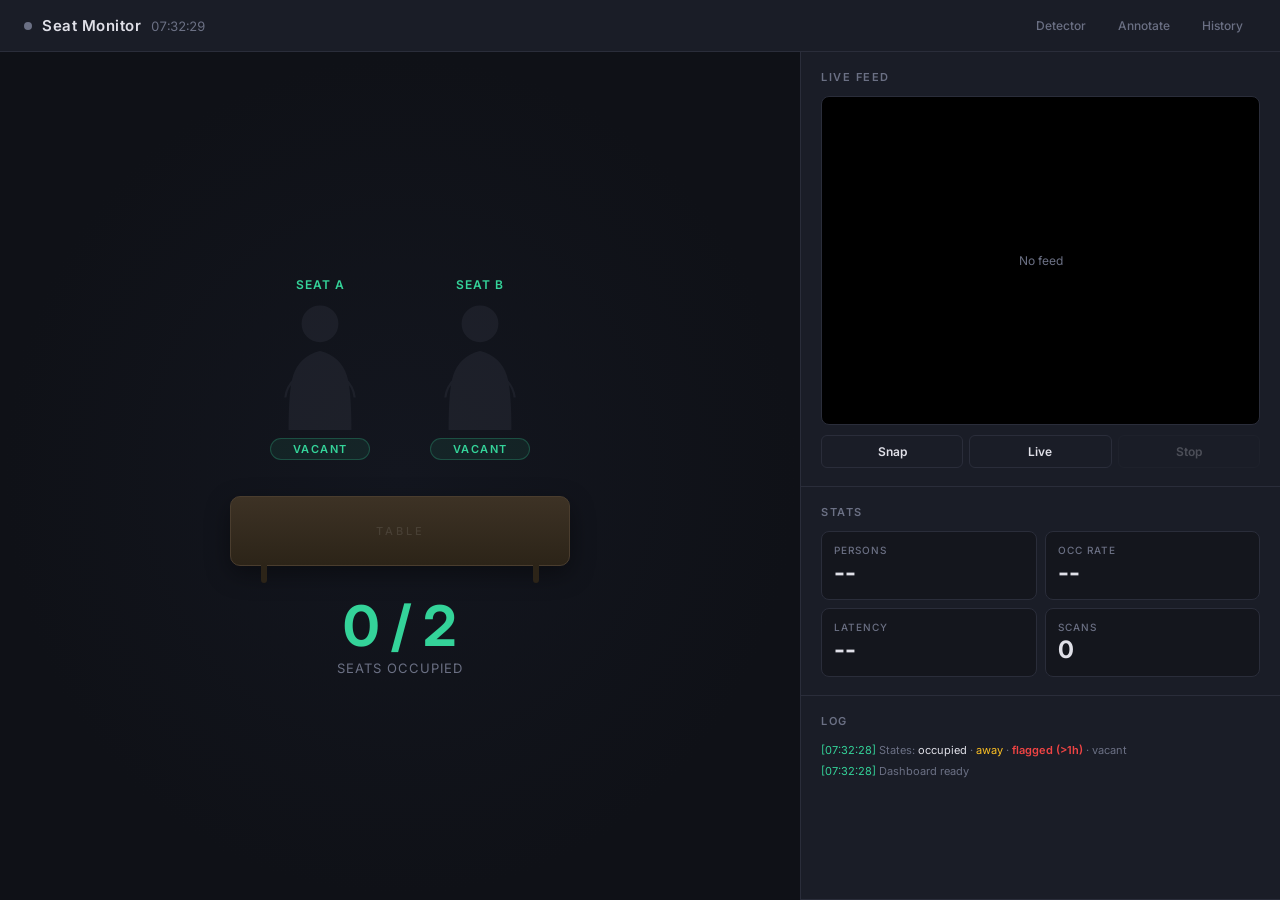
==== templates/dashboard.html @ 8cff269e "Add seat state tracking and illegal occupation detection - Add SeatTracker class with 4 states: vaca" ====
<!DOCTYPE html>
<html lang="zh-Hant">
<head>
<meta charset="UTF-8">
<meta name="viewport" content="width=device-width, initial-scale=1.0">
<title>SEAT MONITOR — Dashboard</title>
<link rel="preconnect" href="https://fonts.googleapis.com">
<link rel="preconnect" href="https://fonts.gstatic.com" crossorigin>
<link href="https://fonts.googleapis.com/css2?family=Inter:wght@300;400;500;600;700&display=swap" rel="stylesheet">
<style>
*, *::before, *::after { box-sizing: border-box; margin: 0; padding: 0; }

:root {
  --bg: #0f1117;
  --card: #1a1d27;
  --border: #2a2d3a;
  --text: #e0e0e8;
  --dim: #6b7084;
  --green: #34d399;
  --green-bg: rgba(52,211,153,0.08);
  --green-border: rgba(52,211,153,0.25);
  --red: #f87171;
  --red-bg: rgba(248,113,113,0.08);
  --red-border: rgba(248,113,113,0.25);
  --amber: #fbbf24;
  --amber-bg: rgba(251,191,36,0.08);
  --amber-border: rgba(251,191,36,0.25);
  --flag-red: #ef4444;
  --flag-bg: rgba(239,68,68,0.12);
  --flag-border: rgba(239,68,68,0.4);
  --font: 'Inter', -apple-system, sans-serif;
}

body {
  background: var(--bg);
  color: var(--text);
  font-family: var(--font);
  height: 100vh;
  overflow: hidden;
  display: flex;
  flex-direction: column;
}

/* ── header ── */
.header {
  display: flex; align-items: center; justify-content: space-between;
  padding: 12px 24px;
  border-bottom: 1px solid var(--border);
  background: var(--card);
  flex-shrink: 0;
}
.logo { display: flex; align-items: center; gap: 10px; }
.logo h1 { font-size: 15px; font-weight: 600; letter-spacing: 0.5px; }
.logo .dot {
  width: 8px; height: 8px; border-radius: 50%;
  background: var(--dim); transition: background 0.4s;
}
.logo .dot.live { background: var(--green); box-shadow: 0 0 8px var(--green); }
.logo .dot.err { background: var(--red); }
.nav { display: flex; gap: 6px; }
.nav a {
  font-size: 12px; font-weight: 500; color: var(--dim); text-decoration: none;
  padding: 5px 12px; border-radius: 6px; border: 1px solid transparent; transition: all 0.2s;
}
.nav a:hover { color: var(--text); border-color: var(--border); }
.clock { font-size: 13px; color: var(--dim); font-variant-numeric: tabular-nums; }

/* ── main grid ── */
.main {
  flex: 1; display: grid;
  grid-template-columns: 1fr 480px;
  min-height: 0;
}

/* ── left: visualization ── */
.viz {
  display: flex; flex-direction: column; align-items: center; justify-content: center;
  gap: 32px; padding: 40px; position: relative;
  background: radial-gradient(ellipse at center, #13161f 0%, var(--bg) 70%);
}

.scene { display: flex; flex-direction: column; align-items: center; gap: 0; }
.persons { display: flex; gap: 60px; margin-bottom: -10px; z-index: 2; }

.person-slot {
  display: flex; flex-direction: column; align-items: center; gap: 8px;
  transition: all 0.5s;
}

.person-label {
  font-size: 12px; font-weight: 600; letter-spacing: 1px; transition: color 0.5s;
}

/* person SVG */
.person-figure {
  width: 90px; height: 130px; position: relative; transition: all 0.5s ease;
}
.person-figure svg { width: 100%; height: 100%; transition: all 0.5s ease; }

/* state colors for person */
.person-slot[data-state="vacant"] .person-label { color: var(--green); }
.person-slot[data-state="vacant"] .person-figure svg { opacity: 0.12; }
.person-slot[data-state="vacant"] .body-fill { fill: var(--dim); }
.person-slot[data-state="vacant"] .body-stroke { stroke: var(--dim); }

.person-slot[data-state="occupied"] .person-label { color: var(--red); }
.person-slot[data-state="occupied"] .person-figure svg { opacity: 1; }
.person-slot[data-state="occupied"] .body-fill { fill: var(--red); }
.person-slot[data-state="occupied"] .body-stroke { stroke: var(--red); }
.person-slot[data-state="occupied"] .person-figure {
  filter: drop-shadow(0 0 12px rgba(248,113,113,0.3));
}

.person-slot[data-state="away"] .person-label { color: var(--amber); }
.person-slot[data-state="away"] .person-figure svg { opacity: 0.25; }
.person-slot[data-state="away"] .body-fill { fill: var(--amber); }
.person-slot[data-state="away"] .body-stroke { stroke: var(--amber); }

.person-slot[data-state="flagged"] .person-label { color: var(--flag-red); }
.person-slot[data-state="flagged"] .person-figure svg { opacity: 0.35; }
.person-slot[data-state="flagged"] .body-fill { fill: var(--flag-red); }
.person-slot[data-state="flagged"] .body-stroke { stroke: var(--flag-red); }
.person-slot[data-state="flagged"] .person-figure {
  animation: flash 1s ease-in-out infinite;
}
@keyframes flash {
  0%, 100% { opacity: 1; }
  50% { opacity: 0.3; }
}

/* badge */
.person-badge {
  font-size: 11px; font-weight: 600; letter-spacing: 1.5px;
  padding: 3px 14px; border-radius: 20px; transition: all 0.5s;
  text-align: center; min-width: 100px;
}
.person-slot[data-state="vacant"] .person-badge {
  color: var(--green); background: var(--green-bg); border: 1px solid var(--green-border);
}
.person-slot[data-state="occupied"] .person-badge {
  color: var(--red); background: var(--red-bg); border: 1px solid var(--red-border);
}
.person-slot[data-state="away"] .person-badge {
  color: var(--amber); background: var(--amber-bg); border: 1px solid var(--amber-border);
}
.person-slot[data-state="flagged"] .person-badge {
  color: #fff; background: var(--flag-bg); border: 1px solid var(--flag-border);
  animation: flash 1s ease-in-out infinite;
}

/* away timer & belongings under badge */
.person-info {
  display: flex; flex-direction: column; align-items: center; gap: 3px;
  min-height: 36px; margin-top: 2px;
}
.away-timer {
  font-size: 18px; font-weight: 700; font-variant-numeric: tabular-nums;
  transition: color 0.5s;
}
.person-slot[data-state="away"] .away-timer { color: var(--amber); }
.person-slot[data-state="flagged"] .away-timer { color: var(--flag-red); }
.belonging-tags {
  display: flex; gap: 4px; flex-wrap: wrap; justify-content: center;
}
.belonging-tag {
  font-size: 9px; padding: 1px 6px; border-radius: 3px;
  background: rgba(255,255,255,0.06); color: var(--dim);
  border: 1px solid var(--border);
}

/* table */
.table-block {
  width: 340px; height: 70px;
  background: linear-gradient(180deg, #3d3225 0%, #2c2418 100%);
  border-radius: 10px; border: 1px solid #4a3d2e;
  z-index: 1; box-shadow: 0 8px 24px rgba(0,0,0,0.4);
  display: flex; align-items: center; justify-content: center;
}
.table-block span { font-size: 11px; letter-spacing: 3px; color: rgba(255,255,255,0.1); font-weight: 500; }
.table-block::before, .table-block::after {
  content: ''; position: absolute; bottom: -18px;
  width: 6px; height: 18px; background: #2c2418; border-radius: 0 0 3px 3px;
}
.table-block { position: relative; }
.table-block::before { left: 30px; }
.table-block::after { right: 30px; }

/* banner */
.banner { text-align: center; }
.banner-count {
  font-size: 56px; font-weight: 700; line-height: 1; transition: color 0.5s;
}
.banner-count.none { color: var(--green); }
.banner-count.some { color: var(--amber); }
.banner-count.full { color: var(--red); }
.banner-sub { font-size: 13px; color: var(--dim); margin-top: 6px; letter-spacing: 1px; }

/* flag alert */
.flag-alert {
  display: none; padding: 10px 20px; border-radius: 8px;
  background: var(--flag-bg); border: 1px solid var(--flag-border);
  color: var(--flag-red); font-size: 13px; font-weight: 600;
  text-align: center; letter-spacing: 0.5px;
  animation: flash 1.5s ease-in-out infinite;
}
.flag-alert.show { display: block; }

/* ── right sidebar ── */
.sidebar {
  border-left: 1px solid var(--border); background: var(--card);
  display: flex; flex-direction: column; overflow-y: auto;
}
.section { padding: 18px 20px; border-bottom: 1px solid var(--border); }
.section-title {
  font-size: 11px; font-weight: 600; color: var(--dim);
  letter-spacing: 1.5px; margin-bottom: 12px;
}

.cam-box {
  width: 100%; aspect-ratio: 4/3; border-radius: 8px; overflow: hidden;
  background: #000; border: 1px solid var(--border); position: relative; min-height: 300px;
}
.cam-box img { width: 100%; height: 100%; object-fit: contain; display: none; }
.cam-box .placeholder {
  position: absolute; inset: 0; display: flex; align-items: center; justify-content: center;
  font-size: 12px; color: var(--dim);
}

.controls { display: flex; gap: 6px; margin-top: 10px; }
.btn {
  flex: 1; padding: 8px 0; font-family: var(--font); font-size: 12px; font-weight: 600;
  border: 1px solid var(--border); border-radius: 6px; background: transparent;
  color: var(--text); cursor: pointer; transition: all 0.15s;
}
.btn:hover { background: rgba(255,255,255,0.04); }
.btn:disabled { opacity: 0.25; cursor: default; }
.btn:disabled:hover { background: transparent; }
.btn.active { border-color: var(--green); color: var(--green); background: var(--green-bg); }

.stats { display: grid; grid-template-columns: 1fr 1fr; gap: 8px; }
.stat {
  background: rgba(0,0,0,0.25); border-radius: 8px; padding: 12px;
  border: 1px solid var(--border);
}
.stat-label { font-size: 10px; color: var(--dim); letter-spacing: 1px; font-weight: 500; }
.stat-val { font-size: 24px; font-weight: 700; margin-top: 2px; }

.log {
  flex: 1; font-size: 11px; line-height: 1.9; color: var(--dim);
  overflow-y: auto; max-height: 180px;
}
.log .ts { color: var(--green); }
.log .hi { color: var(--text); }
.log .warn { color: var(--amber); }
.log .danger { color: var(--flag-red); font-weight: 600; }
</style>
</head>
<body>

<header class="header">
  <div class="logo">
    <div class="dot" id="status-dot"></div>
    <h1>Seat Monitor</h1>
    <span class="clock" id="clock">--:--:--</span>
  </div>
  <nav class="nav">
    <a href="/">Detector</a>
    <a href="/annotator">Annotate</a>
    <a href="/history">History</a>
  </nav>
</header>

<main class="main">

  <div class="viz">
    <div class="scene">
      <div class="persons">

        <div class="person-slot" data-state="vacant" id="slot-a">
          <span class="person-label">SEAT A</span>
          <div class="person-figure">
            <svg viewBox="0 0 80 120" fill="none">
              <circle cx="40" cy="22" r="16" class="body-fill body-stroke" stroke-width="2"/>
              <path d="M12 120 C12 75, 14 55, 40 48 C66 55, 68 75, 68 120" class="body-fill body-stroke" stroke-width="2"/>
              <path d="M8 90 Q10 70, 40 60 Q70 70, 72 90" class="body-stroke" stroke-width="2" fill="none"/>
            </svg>
          </div>
          <span class="person-badge" id="badge-a">VACANT</span>
          <div class="person-info">
            <span class="away-timer" id="timer-a"></span>
            <div class="belonging-tags" id="belong-a"></div>
          </div>
        </div>

        <div class="person-slot" data-state="vacant" id="slot-b">
          <span class="person-label">SEAT B</span>
          <div class="person-figure">
            <svg viewBox="0 0 80 120" fill="none">
              <circle cx="40" cy="22" r="16" class="body-fill body-stroke" stroke-width="2"/>
              <path d="M12 120 C12 75, 14 55, 40 48 C66 55, 68 75, 68 120" class="body-fill body-stroke" stroke-width="2"/>
              <path d="M8 90 Q10 70, 40 60 Q70 70, 72 90" class="body-stroke" stroke-width="2" fill="none"/>
            </svg>
          </div>
          <span class="person-badge" id="badge-b">VACANT</span>
          <div class="person-info">
            <span class="away-timer" id="timer-b"></span>
            <div class="belonging-tags" id="belong-b"></div>
          </div>
        </div>

      </div>
      <div class="table-block"><span>TABLE</span></div>
    </div>

    <div class="banner">
      <div class="banner-count none" id="banner-count">0 / 2</div>
      <div class="banner-sub">SEATS OCCUPIED</div>
    </div>

    <div class="flag-alert" id="flag-alert">
      &#x26A0; ILLEGAL OCCUPATION DETECTED — belongings left unattended
    </div>
  </div>

  <div class="sidebar">
    <div class="section">
      <div class="section-title">LIVE FEED</div>
      <div class="cam-box">
        <div class="placeholder" id="cam-ph">No feed</div>
        <img id="cam-img" alt="">
      </div>
      <div class="controls">
        <button class="btn" id="btn-snap">Snap</button>
        <button class="btn" id="btn-live">Live</button>
        <button class="btn" id="btn-stop" disabled>Stop</button>
      </div>
    </div>

    <div class="section">
      <div class="section-title">STATS</div>
      <div class="stats">
        <div class="stat">
          <div class="stat-label">PERSONS</div>
          <div class="stat-val" id="s-persons">--</div>
        </div>
        <div class="stat">
          <div class="stat-label">OCC RATE</div>
          <div class="stat-val" id="s-rate">--</div>
        </div>
        <div class="stat">
          <div class="stat-label">LATENCY</div>
          <div class="stat-val" id="s-latency">--</div>
        </div>
        <div class="stat">
          <div class="stat-label">SCANS</div>
          <div class="stat-val" id="s-scans">0</div>
        </div>
      </div>
    </div>

    <div class="section" style="flex:1;">
      <div class="section-title">LOG</div>
      <div class="log" id="log"></div>
    </div>
  </div>
</main>

<script>
const $ = id => document.getElementById(id);
const CAM_URL = "http://172.20.10.2/capture";
let liveTimer = null, busy = false, scans = 0;
let prevStates = { a: null, b: null };

setInterval(() => {
  const d = new Date(), p = n => String(n).padStart(2,'0');
  $('clock').textContent = `${p(d.getHours())}:${p(d.getMinutes())}:${p(d.getSeconds())}`;
}, 1000);

function log(msg) {
  const el = document.createElement('div');
  const d = new Date(), p = n => String(n).padStart(2,'0');
  el.innerHTML = `<span class="ts">[${p(d.getHours())}:${p(d.getMinutes())}:${p(d.getSeconds())}]</span> ${msg}`;
  $('log').insertBefore(el, $('log').firstChild);
  while ($('log').children.length > 50) $('log').removeChild($('log').lastChild);
}

function fmtTime(sec) {
  if (sec == null) return '';
  const h = Math.floor(sec / 3600);
  const m = Math.floor((sec % 3600) / 60);
  const s = sec % 60;
  if (h > 0) return `${h}h ${String(m).padStart(2,'0')}m`;
  if (m > 0) return `${m}m ${String(s).padStart(2,'0')}s`;
  return `${s}s`;
}

const BADGE_TEXT = {
  vacant: 'VACANT',
  occupied: 'OCCUPIED',
  away: 'AWAY',
  flagged: '⚠ FLAGGED',
};

function setSeat(id, seatData) {
  const state = seatData.state || 'vacant';
  const slot = $('slot-' + id);
  const badge = $('badge-' + id);
  const timer = $('timer-' + id);
  const belong = $('belong-' + id);

  slot.setAttribute('data-state', state);
  badge.textContent = BADGE_TEXT[state] || state.toUpperCase();

  // timer
  if ((state === 'away' || state === 'flagged') && seatData.away_seconds != null) {
    timer.textContent = fmtTime(seatData.away_seconds);
  } else {
    timer.textContent = '';
  }

  // belongings
  const items = seatData.belongings || [];
  belong.innerHTML = items.map(b => `<span class="belonging-tag">${b}</span>`).join('');

  // log state changes
  if (prevStates[id] !== state) {
    if (state === 'away') {
      const itemStr = items.length ? ` (${items.join(', ')})` : '';
      log(`<span class="warn">Seat ${id.toUpperCase()}: person left, belongings remain${itemStr}</span>`);
    } else if (state === 'flagged') {
      log(`<span class="danger">⚠ Seat ${id.toUpperCase()}: FLAGGED — unattended belongings > 1h</span>`);
    } else if (state === 'occupied' && prevStates[id] === 'away') {
      log(`<span class="hi">Seat ${id.toUpperCase()}: person returned</span>`);
    } else if (state === 'occupied' && prevStates[id] === 'flagged') {
      log(`<span class="hi">Seat ${id.toUpperCase()}: person returned, flag cleared</span>`);
    } else if (state === 'vacant' && (prevStates[id] === 'away' || prevStates[id] === 'flagged')) {
      log(`<span class="hi">Seat ${id.toUpperCase()}: belongings removed, now vacant</span>`);
    }
    prevStates[id] = state;
  }
}

function updateBanner(seatStatuses) {
  const occ = seatStatuses.filter(s => s.state !== 'vacant').length;
  const el = $('banner-count');
  el.textContent = `${occ} / 2`;
  el.classList.remove('none','some','full');
  el.classList.add(occ === 0 ? 'none' : occ >= 2 ? 'full' : 'some');

  const hasFlag = seatStatuses.some(s => s.state === 'flagged');
  $('flag-alert').classList.toggle('show', hasFlag);
}

async function capture(silent) {
  if (busy) return;
  busy = true;
  $('status-dot').className = 'dot';

  try {
    const res = await fetch('/api/capture-detect', {
      method: 'POST',
      headers: {'Content-Type':'application/json'},
      body: JSON.stringify({url: CAM_URL, model:'nano', conf:0.25, iou:0.45}),
    });
    const d = await res.json();
    if (!res.ok) throw new Error(d.error);

    $('cam-img').src = d.annotated_image;
    $('cam-img').style.display = 'block';
    $('cam-ph').style.display = 'none';

    const seats = d.seats;
    const persons = d.library.persons;

    if (seats.defined && seats.status.length >= 2) {
      setSeat('a', seats.status[0]);
      setSeat('b', seats.status[1]);
      updateBanner(seats.status);
    } else if (seats.defined && seats.status.length === 1) {
      setSeat('a', seats.status[0]);
      setSeat('b', { state: 'vacant', belongings: [] });
      updateBanner(seats.status);
    } else {
      const occ = Math.min(persons, 2);
      setSeat('a', { state: occ >= 1 ? 'occupied' : 'vacant', belongings: [] });
      setSeat('b', { state: occ >= 2 ? 'occupied' : 'vacant', belongings: [] });
      updateBanner([{ state: occ >= 1 ? 'occupied' : 'vacant' }, { state: occ >= 2 ? 'occupied' : 'vacant' }]);
    }

    scans++;
    $('s-persons').textContent = persons;
    const rate = seats.defined && seats.occupancy_rate !== null
      ? (seats.occupancy_rate * 100).toFixed(0) + '%'
      : (Math.min(persons,2) * 50) + '%';
    $('s-rate').textContent = rate;
    $('s-latency').textContent = d.elapsed_ms.toFixed(0) + 'ms';
    $('s-scans').textContent = scans;
    $('status-dot').className = 'dot live';

    if (!silent) log(`<span class="hi">${persons} person(s)</span> · ${d.elapsed_ms.toFixed(0)}ms`);

  } catch (e) {
    $('status-dot').className = 'dot err';
    log(`<span class="danger">Error:</span> ${e.message}`);
  } finally {
    busy = false;
  }
}

$('btn-snap').onclick = () => capture(false);
$('btn-live').onclick = () => {
  if (liveTimer) return;
  log('Live started');
  const tick = () => { if (!busy) capture(true); };
  tick();
  liveTimer = setInterval(tick, 2000);
  $('btn-live').disabled = true;
  $('btn-live').classList.add('active');
  $('btn-stop').disabled = false;
};
$('btn-stop').onclick = () => {
  if (liveTimer) { clearInterval(liveTimer); liveTimer = null; }
  log('Live stopped');
  $('btn-live').disabled = false;
  $('btn-live').classList.remove('active');
  $('btn-stop').disabled = true;
  $('status-dot').className = 'dot';
};

log('Dashboard ready');
log('States: <span class="hi">occupied</span> · <span class="warn">away</span> · <span class="danger">flagged (>1h)</span> · vacant');
</script>
</body>
</html>
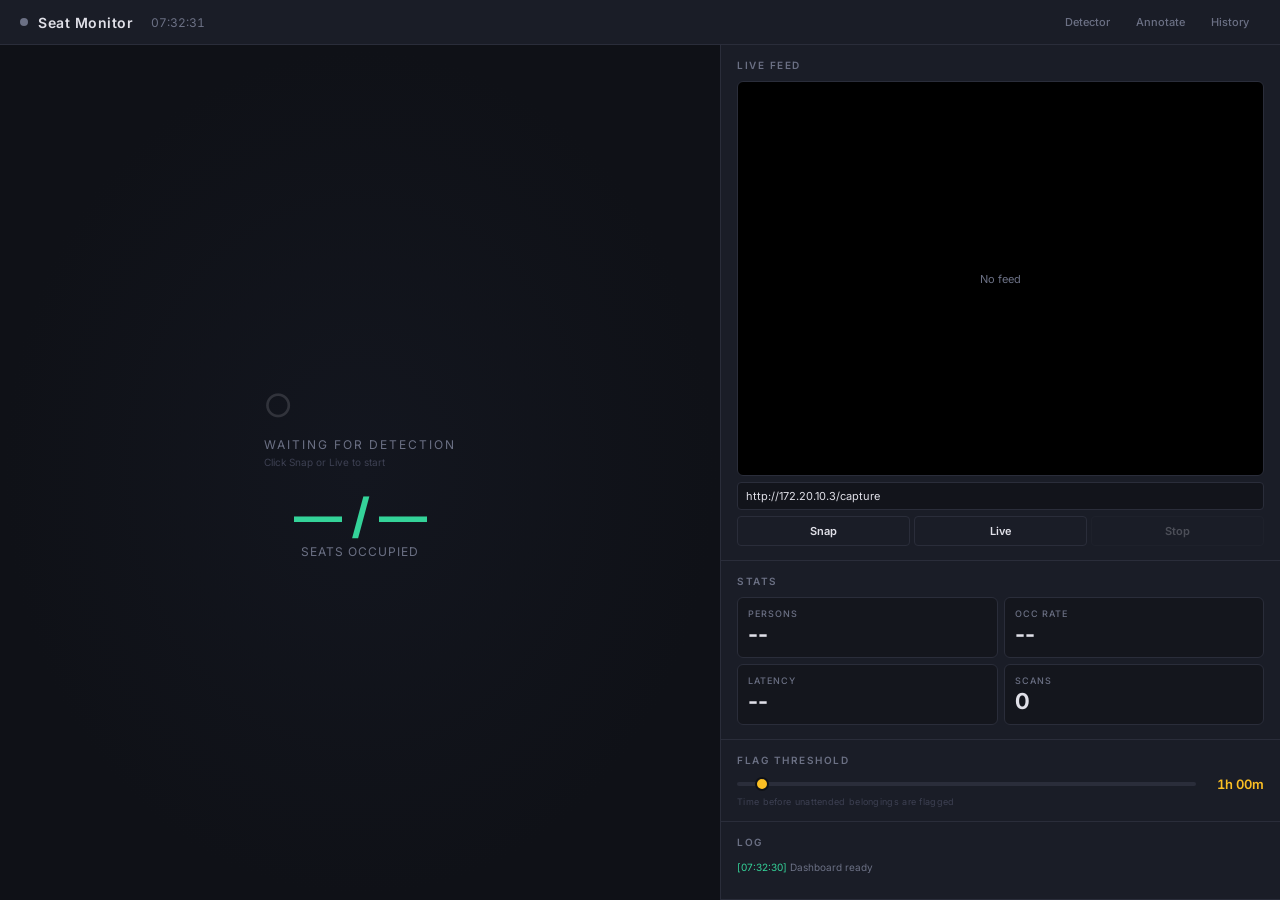
==== commit 30583f64: "Increase live polling to 20fps target (50ms interval) Co-Authored-By: Claude Opus 4.6 <noreply@anthr" ====
--- a/templates/dashboard.html
+++ b/templates/dashboard.html
@@ -3,7 +3,7 @@
 <head>
 <meta charset="UTF-8">
 <meta name="viewport" content="width=device-width, initial-scale=1.0">
-<title>SEAT MONITOR — Dashboard</title>
+<title>Seat Monitor</title>
 <link rel="preconnect" href="https://fonts.googleapis.com">
 <link rel="preconnect" href="https://fonts.gstatic.com" crossorigin>
 <link href="https://fonts.googleapis.com/css2?family=Inter:wght@300;400;500;600;700&display=swap" rel="stylesheet">
@@ -13,9 +13,11 @@
 :root {
   --bg: #0f1117;
   --card: #1a1d27;
+  --card-2: #21242f;
   --border: #2a2d3a;
   --text: #e0e0e8;
   --dim: #6b7084;
+  --mute: #3d4052;
   --green: #34d399;
   --green-bg: rgba(52,211,153,0.08);
   --green-border: rgba(52,211,153,0.25);
@@ -44,64 +46,62 @@
 /* ── header ── */
 .header {
   display: flex; align-items: center; justify-content: space-between;
-  padding: 12px 24px;
+  padding: 10px 20px;
   border-bottom: 1px solid var(--border);
   background: var(--card);
   flex-shrink: 0;
 }
 .logo { display: flex; align-items: center; gap: 10px; }
-.logo h1 { font-size: 15px; font-weight: 600; letter-spacing: 0.5px; }
-.logo .dot {
+.logo h1 { font-size: 14px; font-weight: 600; letter-spacing: 0.5px; }
+.dot {
   width: 8px; height: 8px; border-radius: 50%;
   background: var(--dim); transition: background 0.4s;
 }
-.logo .dot.live { background: var(--green); box-shadow: 0 0 8px var(--green); }
-.logo .dot.err { background: var(--red); }
-.nav { display: flex; gap: 6px; }
+.dot.live { background: var(--green); box-shadow: 0 0 8px var(--green); }
+.dot.err { background: var(--red); }
+.nav { display: flex; gap: 4px; }
 .nav a {
-  font-size: 12px; font-weight: 500; color: var(--dim); text-decoration: none;
-  padding: 5px 12px; border-radius: 6px; border: 1px solid transparent; transition: all 0.2s;
+  font-size: 11px; font-weight: 500; color: var(--dim); text-decoration: none;
+  padding: 4px 10px; border-radius: 6px; border: 1px solid transparent; transition: all 0.2s;
 }
 .nav a:hover { color: var(--text); border-color: var(--border); }
-.clock { font-size: 13px; color: var(--dim); font-variant-numeric: tabular-nums; }
+.clock { font-size: 12px; color: var(--dim); font-variant-numeric: tabular-nums; margin-left: 8px; }
 
 /* ── main grid ── */
 .main {
   flex: 1; display: grid;
-  grid-template-columns: 1fr 480px;
+  grid-template-columns: 1fr 560px;
   min-height: 0;
 }
 
-/* ── left: visualization ── */
+/* ── left: seat visualization ── */
 .viz {
   display: flex; flex-direction: column; align-items: center; justify-content: center;
-  gap: 32px; padding: 40px; position: relative;
+  gap: 24px; padding: 32px;
   background: radial-gradient(ellipse at center, #13161f 0%, var(--bg) 70%);
 }
 
 .scene { display: flex; flex-direction: column; align-items: center; gap: 0; }
-.persons { display: flex; gap: 60px; margin-bottom: -10px; z-index: 2; }
+.persons { display: flex; gap: 48px; margin-bottom: -8px; z-index: 2; }
 
 .person-slot {
-  display: flex; flex-direction: column; align-items: center; gap: 8px;
+  display: flex; flex-direction: column; align-items: center; gap: 6px;
   transition: all 0.5s;
 }
-
 .person-label {
-  font-size: 12px; font-weight: 600; letter-spacing: 1px; transition: color 0.5s;
-}
-
-/* person SVG */
+  font-size: 11px; font-weight: 600; letter-spacing: 1.5px; transition: color 0.5s;
+}
+
 .person-figure {
-  width: 90px; height: 130px; position: relative; transition: all 0.5s ease;
+  width: 80px; height: 116px; position: relative; transition: all 0.5s ease;
 }
 .person-figure svg { width: 100%; height: 100%; transition: all 0.5s ease; }
 
-/* state colors for person */
-.person-slot[data-state="vacant"] .person-label { color: var(--green); }
-.person-slot[data-state="vacant"] .person-figure svg { opacity: 0.12; }
-.person-slot[data-state="vacant"] .body-fill { fill: var(--dim); }
-.person-slot[data-state="vacant"] .body-stroke { stroke: var(--dim); }
+/* state colors */
+.person-slot[data-state="empty"] .person-label { color: var(--green); }
+.person-slot[data-state="empty"] .person-figure svg { opacity: 0.12; }
+.person-slot[data-state="empty"] .body-fill { fill: var(--dim); }
+.person-slot[data-state="empty"] .body-stroke { stroke: var(--dim); }
 
 .person-slot[data-state="occupied"] .person-label { color: var(--red); }
 .person-slot[data-state="occupied"] .person-figure svg { opacity: 1; }
@@ -120,21 +120,22 @@
 .person-slot[data-state="flagged"] .person-figure svg { opacity: 0.35; }
 .person-slot[data-state="flagged"] .body-fill { fill: var(--flag-red); }
 .person-slot[data-state="flagged"] .body-stroke { stroke: var(--flag-red); }
-.person-slot[data-state="flagged"] .person-figure {
-  animation: flash 1s ease-in-out infinite;
-}
-@keyframes flash {
-  0%, 100% { opacity: 1; }
-  50% { opacity: 0.3; }
-}
+.person-slot[data-state="flagged"] .person-figure { animation: flash 1s ease-in-out infinite; }
+
+.person-slot[data-state="unknown"] .person-label { color: var(--mute); }
+.person-slot[data-state="unknown"] .person-figure svg { opacity: 0.08; }
+.person-slot[data-state="unknown"] .body-fill { fill: var(--mute); }
+.person-slot[data-state="unknown"] .body-stroke { stroke: var(--mute); }
+
+@keyframes flash { 0%, 100% { opacity: 1; } 50% { opacity: 0.3; } }
 
 /* badge */
 .person-badge {
-  font-size: 11px; font-weight: 600; letter-spacing: 1.5px;
+  font-size: 10px; font-weight: 600; letter-spacing: 1.5px;
   padding: 3px 14px; border-radius: 20px; transition: all 0.5s;
-  text-align: center; min-width: 100px;
-}
-.person-slot[data-state="vacant"] .person-badge {
+  text-align: center; min-width: 90px;
+}
+.person-slot[data-state="empty"] .person-badge {
   color: var(--green); background: var(--green-bg); border: 1px solid var(--green-border);
 }
 .person-slot[data-state="occupied"] .person-badge {
@@ -147,61 +148,69 @@
   color: #fff; background: var(--flag-bg); border: 1px solid var(--flag-border);
   animation: flash 1s ease-in-out infinite;
 }
-
-/* away timer & belongings under badge */
+.person-slot[data-state="unknown"] .person-badge {
+  color: var(--mute); background: rgba(61,64,82,0.2); border: 1px solid var(--mute);
+}
+
+/* info under badge */
 .person-info {
   display: flex; flex-direction: column; align-items: center; gap: 3px;
-  min-height: 36px; margin-top: 2px;
+  min-height: 32px; margin-top: 2px;
 }
 .away-timer {
-  font-size: 18px; font-weight: 700; font-variant-numeric: tabular-nums;
+  font-size: 16px; font-weight: 700; font-variant-numeric: tabular-nums;
   transition: color 0.5s;
 }
 .person-slot[data-state="away"] .away-timer { color: var(--amber); }
 .person-slot[data-state="flagged"] .away-timer { color: var(--flag-red); }
-.belonging-tags {
-  display: flex; gap: 4px; flex-wrap: wrap; justify-content: center;
-}
+.belonging-tags { display: flex; gap: 3px; flex-wrap: wrap; justify-content: center; }
 .belonging-tag {
   font-size: 9px; padding: 1px 6px; border-radius: 3px;
-  background: rgba(255,255,255,0.06); color: var(--dim);
+  background: rgba(255,255,255,0.05); color: var(--dim);
   border: 1px solid var(--border);
+}
+
+/* tables row */
+.tables-row {
+  display: flex; gap: 32px; align-items: flex-end; justify-content: center; flex-wrap: wrap;
+}
+.table-group {
+  display: flex; flex-direction: column; align-items: center; gap: 0;
+}
+.seats-row {
+  display: flex; gap: 24px; margin-bottom: -8px; z-index: 2; justify-content: center;
+  flex-wrap: wrap;
 }
 
 /* table */
 .table-block {
-  width: 340px; height: 70px;
+  min-width: 140px; padding: 0 24px; height: 48px;
   background: linear-gradient(180deg, #3d3225 0%, #2c2418 100%);
-  border-radius: 10px; border: 1px solid #4a3d2e;
-  z-index: 1; box-shadow: 0 8px 24px rgba(0,0,0,0.4);
+  border-radius: 8px; border: 1px solid #4a3d2e;
+  z-index: 1; box-shadow: 0 8px 20px rgba(0,0,0,0.4);
   display: flex; align-items: center; justify-content: center;
-}
-.table-block span { font-size: 11px; letter-spacing: 3px; color: rgba(255,255,255,0.1); font-weight: 500; }
-.table-block::before, .table-block::after {
-  content: ''; position: absolute; bottom: -18px;
-  width: 6px; height: 18px; background: #2c2418; border-radius: 0 0 3px 3px;
-}
-.table-block { position: relative; }
-.table-block::before { left: 30px; }
-.table-block::after { right: 30px; }
+  position: relative;
+}
+.table-block span {
+  font-size: 10px; letter-spacing: 3px; color: rgba(255,255,255,0.08); font-weight: 500;
+}
 
 /* banner */
 .banner { text-align: center; }
 .banner-count {
-  font-size: 56px; font-weight: 700; line-height: 1; transition: color 0.5s;
+  font-size: 48px; font-weight: 700; line-height: 1; transition: color 0.5s;
 }
 .banner-count.none { color: var(--green); }
 .banner-count.some { color: var(--amber); }
 .banner-count.full { color: var(--red); }
-.banner-sub { font-size: 13px; color: var(--dim); margin-top: 6px; letter-spacing: 1px; }
+.banner-sub { font-size: 12px; color: var(--dim); margin-top: 4px; letter-spacing: 1px; }
 
 /* flag alert */
 .flag-alert {
-  display: none; padding: 10px 20px; border-radius: 8px;
+  display: none; padding: 8px 18px; border-radius: 8px;
   background: var(--flag-bg); border: 1px solid var(--flag-border);
-  color: var(--flag-red); font-size: 13px; font-weight: 600;
-  text-align: center; letter-spacing: 0.5px;
-  animation: flash 1.5s ease-in-out infinite;
+  color: var(--flag-red); font-size: 12px; font-weight: 600;
+  text-align: center; animation: flash 1.5s ease-in-out infinite;
 }
 .flag-alert.show { display: block; }
 
@@ -210,26 +219,32 @@
   border-left: 1px solid var(--border); background: var(--card);
   display: flex; flex-direction: column; overflow-y: auto;
 }
-.section { padding: 18px 20px; border-bottom: 1px solid var(--border); }
+.section { padding: 14px 16px; border-bottom: 1px solid var(--border); }
 .section-title {
-  font-size: 11px; font-weight: 600; color: var(--dim);
-  letter-spacing: 1.5px; margin-bottom: 12px;
-}
-
+  font-size: 10px; font-weight: 600; color: var(--dim);
+  letter-spacing: 1.5px; margin-bottom: 10px;
+}
+
+/* camera */
 .cam-box {
-  width: 100%; aspect-ratio: 4/3; border-radius: 8px; overflow: hidden;
-  background: #000; border: 1px solid var(--border); position: relative; min-height: 300px;
+  width: 100%; aspect-ratio: 4/3; border-radius: 6px; overflow: hidden;
+  background: #000; border: 1px solid var(--border); position: relative; min-height: 380px;
 }
 .cam-box img { width: 100%; height: 100%; object-fit: contain; display: none; }
 .cam-box .placeholder {
   position: absolute; inset: 0; display: flex; align-items: center; justify-content: center;
-  font-size: 12px; color: var(--dim);
-}
-
-.controls { display: flex; gap: 6px; margin-top: 10px; }
+  font-size: 11px; color: var(--dim);
+}
+.cam-url {
+  width: 100%; font-family: var(--font); font-size: 11px; padding: 6px 8px; margin-top: 6px;
+  background: rgba(0,0,0,0.3); color: var(--text); border: 1px solid var(--border); border-radius: 4px;
+  outline: none;
+}
+.cam-url:focus { border-color: var(--green); }
+.controls { display: flex; gap: 4px; margin-top: 6px; }
 .btn {
-  flex: 1; padding: 8px 0; font-family: var(--font); font-size: 12px; font-weight: 600;
-  border: 1px solid var(--border); border-radius: 6px; background: transparent;
+  flex: 1; padding: 7px 0; font-family: var(--font); font-size: 11px; font-weight: 600;
+  border: 1px solid var(--border); border-radius: 4px; background: transparent;
   color: var(--text); cursor: pointer; transition: all 0.15s;
 }
 .btn:hover { background: rgba(255,255,255,0.04); }
@@ -237,22 +252,55 @@
 .btn:disabled:hover { background: transparent; }
 .btn.active { border-color: var(--green); color: var(--green); background: var(--green-bg); }
 
-.stats { display: grid; grid-template-columns: 1fr 1fr; gap: 8px; }
+/* stats */
+.stats { display: grid; grid-template-columns: 1fr 1fr; gap: 6px; }
 .stat {
-  background: rgba(0,0,0,0.25); border-radius: 8px; padding: 12px;
+  background: rgba(0,0,0,0.25); border-radius: 6px; padding: 10px;
   border: 1px solid var(--border);
 }
-.stat-label { font-size: 10px; color: var(--dim); letter-spacing: 1px; font-weight: 500; }
-.stat-val { font-size: 24px; font-weight: 700; margin-top: 2px; }
-
+.stat-label { font-size: 9px; color: var(--dim); letter-spacing: 1px; font-weight: 500; }
+.stat-val { font-size: 22px; font-weight: 700; margin-top: 2px; }
+
+/* flag threshold control */
+.flag-control { margin-top: 4px; }
+.flag-row {
+  display: flex; align-items: center; gap: 8px;
+}
+.flag-slider {
+  flex: 1; -webkit-appearance: none; appearance: none;
+  height: 4px; background: var(--border); border-radius: 2px; outline: none;
+}
+.flag-slider::-webkit-slider-thumb {
+  -webkit-appearance: none; width: 14px; height: 14px;
+  background: var(--amber); border-radius: 50%; cursor: pointer;
+  border: 2px solid var(--bg);
+}
+.flag-slider::-moz-range-thumb {
+  width: 14px; height: 14px; background: var(--amber);
+  border-radius: 50%; cursor: pointer; border: 2px solid var(--bg);
+}
+.flag-value {
+  font-size: 13px; font-weight: 600; color: var(--amber);
+  min-width: 60px; text-align: right; font-variant-numeric: tabular-nums;
+}
+.flag-hint {
+  font-size: 9px; color: var(--mute); margin-top: 4px; letter-spacing: 0.3px;
+}
+
+/* log */
 .log {
-  flex: 1; font-size: 11px; line-height: 1.9; color: var(--dim);
-  overflow-y: auto; max-height: 180px;
+  flex: 1; font-size: 10px; line-height: 1.8; color: var(--dim);
+  overflow-y: auto; max-height: 160px;
 }
 .log .ts { color: var(--green); }
 .log .hi { color: var(--text); }
 .log .warn { color: var(--amber); }
 .log .danger { color: var(--flag-red); font-weight: 600; }
+
+@media (max-width: 900px) {
+  .main { grid-template-columns: 1fr; }
+  .viz { min-height: 400px; }
+}
 </style>
 </head>
 <body>
@@ -264,61 +312,32 @@
     <span class="clock" id="clock">--:--:--</span>
   </div>
   <nav class="nav">
-    <a href="/">Detector</a>
+    <a href="/detect">Detector</a>
     <a href="/annotator">Annotate</a>
     <a href="/history">History</a>
   </nav>
 </header>
 
 <main class="main">
-
   <div class="viz">
-    <div class="scene">
-      <div class="persons">
-
-        <div class="person-slot" data-state="vacant" id="slot-a">
-          <span class="person-label">SEAT A</span>
-          <div class="person-figure">
-            <svg viewBox="0 0 80 120" fill="none">
-              <circle cx="40" cy="22" r="16" class="body-fill body-stroke" stroke-width="2"/>
-              <path d="M12 120 C12 75, 14 55, 40 48 C66 55, 68 75, 68 120" class="body-fill body-stroke" stroke-width="2"/>
-              <path d="M8 90 Q10 70, 40 60 Q70 70, 72 90" class="body-stroke" stroke-width="2" fill="none"/>
-            </svg>
-          </div>
-          <span class="person-badge" id="badge-a">VACANT</span>
-          <div class="person-info">
-            <span class="away-timer" id="timer-a"></span>
-            <div class="belonging-tags" id="belong-a"></div>
-          </div>
-        </div>
-
-        <div class="person-slot" data-state="vacant" id="slot-b">
-          <span class="person-label">SEAT B</span>
-          <div class="person-figure">
-            <svg viewBox="0 0 80 120" fill="none">
-              <circle cx="40" cy="22" r="16" class="body-fill body-stroke" stroke-width="2"/>
-              <path d="M12 120 C12 75, 14 55, 40 48 C66 55, 68 75, 68 120" class="body-fill body-stroke" stroke-width="2"/>
-              <path d="M8 90 Q10 70, 40 60 Q70 70, 72 90" class="body-stroke" stroke-width="2" fill="none"/>
-            </svg>
-          </div>
-          <span class="person-badge" id="badge-b">VACANT</span>
-          <div class="person-info">
-            <span class="away-timer" id="timer-b"></span>
-            <div class="belonging-tags" id="belong-b"></div>
-          </div>
-        </div>
-
+    <div class="scene" id="scene">
+      <div class="tables-row" id="tables-row">
+        <!-- populated dynamically after first detection -->
       </div>
-      <div class="table-block"><span>TABLE</span></div>
+      <div class="waiting-msg" id="waiting-msg">
+        <div style="font-size:32px; opacity:0.15; margin-bottom:12px;">&#x25CB;</div>
+        <div style="font-size:12px; letter-spacing:2px; color:var(--dim);">WAITING FOR DETECTION</div>
+        <div style="font-size:10px; color:var(--mute); margin-top:4px;">Click Snap or Live to start</div>
+      </div>
     </div>
 
     <div class="banner">
-      <div class="banner-count none" id="banner-count">0 / 2</div>
+      <div class="banner-count none" id="banner-count">— / —</div>
       <div class="banner-sub">SEATS OCCUPIED</div>
     </div>
 
     <div class="flag-alert" id="flag-alert">
-      &#x26A0; ILLEGAL OCCUPATION DETECTED — belongings left unattended
+      &#x26A0; ILLEGAL OCCUPATION DETECTED
     </div>
   </div>
 
@@ -329,6 +348,7 @@
         <div class="placeholder" id="cam-ph">No feed</div>
         <img id="cam-img" alt="">
       </div>
+      <input type="text" id="cam-url" class="cam-url" placeholder="http://ESP32_IP/capture">
       <div class="controls">
         <button class="btn" id="btn-snap">Snap</button>
         <button class="btn" id="btn-live">Live</button>
@@ -358,6 +378,18 @@
       </div>
     </div>
 
+    <div class="section">
+      <div class="section-title">FLAG THRESHOLD</div>
+      <div class="flag-control">
+        <div class="flag-row">
+          <input type="range" class="flag-slider" id="t-flag-slider"
+                 min="1" max="1440" step="1" value="60">
+          <span class="flag-value" id="t-flag-display">1h 00m</span>
+        </div>
+        <div class="flag-hint">Time before unattended belongings are flagged</div>
+      </div>
+    </div>
+
     <div class="section" style="flex:1;">
       <div class="section-title">LOG</div>
       <div class="log" id="log"></div>
@@ -367,15 +399,19 @@
 
 <script>
 const $ = id => document.getElementById(id);
-const CAM_URL = "http://172.20.10.2/capture";
+const defaultCam = new URLSearchParams(location.search).get("cam") || "http://172.20.10.3/capture";
 let liveTimer = null, busy = false, scans = 0;
-let prevStates = { a: null, b: null };
-
+let seatSlots = {};  // seat_id -> { slot, badge, timer, belong }
+let prevStates = {};
+let totalSeats = 0;
+
+// Clock
 setInterval(() => {
   const d = new Date(), p = n => String(n).padStart(2,'0');
   $('clock').textContent = `${p(d.getHours())}:${p(d.getMinutes())}:${p(d.getSeconds())}`;
 }, 1000);
 
+// Log
 function log(msg) {
   const el = document.createElement('div');
   const d = new Date(), p = n => String(n).padStart(2,'0');
@@ -384,6 +420,7 @@
   while ($('log').children.length > 50) $('log').removeChild($('log').lastChild);
 }
 
+// Format time
 function fmtTime(sec) {
   if (sec == null) return '';
   const h = Math.floor(sec / 3600);
@@ -394,65 +431,161 @@
   return `${s}s`;
 }
 
+// Format T_flag minutes
+function fmtMinutes(min) {
+  const h = Math.floor(min / 60);
+  const m = min % 60;
+  if (h > 0) return `${h}h ${String(m).padStart(2,'0')}m`;
+  return `${m}m`;
+}
+
+// Person SVG template
+const PERSON_SVG = `<svg viewBox="0 0 80 120" fill="none">
+  <circle cx="40" cy="22" r="16" class="body-fill body-stroke" stroke-width="2"/>
+  <path d="M12 120 C12 75, 14 55, 40 48 C66 55, 68 75, 68 120" class="body-fill body-stroke" stroke-width="2"/>
+  <path d="M8 90 Q10 70, 40 60 Q70 70, 72 90" class="body-stroke" stroke-width="2" fill="none"/>
+</svg>`;
+
 const BADGE_TEXT = {
-  vacant: 'VACANT',
-  occupied: 'OCCUPIED',
-  away: 'AWAY',
-  flagged: '⚠ FLAGGED',
+  empty: 'VACANT', occupied: 'OCCUPIED', away: 'AWAY',
+  flagged: '⚠ FLAGGED', unknown: 'NO SIGNAL',
 };
 
-function setSeat(id, seatData) {
-  const state = seatData.state || 'vacant';
-  const slot = $('slot-' + id);
-  const badge = $('badge-' + id);
-  const timer = $('timer-' + id);
-  const belong = $('belong-' + id);
-
-  slot.setAttribute('data-state', state);
-  badge.textContent = BADGE_TEXT[state] || state.toUpperCase();
+// Build the scene: tables + seats, dynamically from detection data
+function buildScene(statuses, tableCount) {
+  const ids = statuses.map(s => s.id);
+  const key = ids.join(',') + '|' + tableCount;
+  const row = $('tables-row');
+  if (row.dataset.sceneKey === key) return;
+  row.dataset.sceneKey = key;
+  row.innerHTML = '';
+  seatSlots = {};
+  prevStates = {};
+  totalSeats = statuses.length;
+
+  // Hide waiting message once we've run a detection
+  const waitMsg = $('waiting-msg');
+  if (waitMsg) waitMsg.style.display = 'none';
+
+  if (statuses.length === 0 && tableCount === 0) {
+    row.innerHTML = '<div style="text-align:center;color:var(--dim);font-size:12px;letter-spacing:1px;padding:20px;">NO CHAIRS OR TABLES DETECTED</div>';
+    return;
+  }
+  if (statuses.length === 0 && tableCount > 0) {
+    // Tables detected but no chairs
+    for (let i = 0; i < tableCount; i++) {
+      const group = document.createElement('div');
+      group.className = 'table-group';
+      group.innerHTML = `<div class="seats-row"></div><div class="table-block" style="width:180px;"><span>TABLE${tableCount > 1 ? ' '+(i+1) : ''}</span></div>`;
+      row.appendChild(group);
+    }
+    return;
+  }
+
+  // Distribute seats across tables
+  const nTables = Math.max(tableCount, 1);
+  const groups = Array.from({length: nTables}, () => []);
+  statuses.forEach((s, i) => groups[i % nTables].push(s));
+
+  groups.forEach((seats, gi) => {
+    const group = document.createElement('div');
+    group.className = 'table-group';
+
+    // Seats row
+    const seatsRow = document.createElement('div');
+    seatsRow.className = 'seats-row';
+    seats.forEach(s => {
+      const slot = document.createElement('div');
+      slot.className = 'person-slot';
+      slot.setAttribute('data-state', 'empty');
+      slot.innerHTML = `
+        <span class="person-label">${escHtml(s.label || s.id)}</span>
+        <div class="person-figure">${PERSON_SVG}</div>
+        <span class="person-badge">VACANT</span>
+        <div class="person-info">
+          <span class="away-timer"></span>
+          <div class="belonging-tags"></div>
+        </div>`;
+      seatsRow.appendChild(slot);
+      seatSlots[s.id] = {
+        slot,
+        badge: slot.querySelector('.person-badge'),
+        timer: slot.querySelector('.away-timer'),
+        belong: slot.querySelector('.belonging-tags'),
+      };
+    });
+    group.appendChild(seatsRow);
+
+    // Table block
+    const table = document.createElement('div');
+    table.className = 'table-block';
+    // Scale table width based on number of seats
+    const w = Math.max(140, seats.length * 80 + 40);
+    table.style.width = w + 'px';
+    table.innerHTML = `<span>TABLE${nTables > 1 ? ' ' + (gi+1) : ''}</span>`;
+    group.appendChild(table);
+
+    row.appendChild(group);
+  });
+}
+
+function escHtml(s) {
+  return String(s).replace(/[&<>"']/g, c => ({'&':'&amp;','<':'&lt;','>':'&gt;','"':'&quot;',"'":'&#39;'}[c]));
+}
+
+// Update one seat
+function setSeat(seatData) {
+  const id = seatData.id;
+  const state = seatData.state || 'empty';
+  const el = seatSlots[id];
+  if (!el) return;
+
+  el.slot.setAttribute('data-state', state);
+  el.badge.textContent = BADGE_TEXT[state] || state.toUpperCase();
 
   // timer
   if ((state === 'away' || state === 'flagged') && seatData.away_seconds != null) {
-    timer.textContent = fmtTime(seatData.away_seconds);
+    el.timer.textContent = fmtTime(seatData.away_seconds);
   } else {
-    timer.textContent = '';
+    el.timer.textContent = '';
   }
 
   // belongings
   const items = seatData.belongings || [];
-  belong.innerHTML = items.map(b => `<span class="belonging-tag">${b}</span>`).join('');
+  el.belong.innerHTML = items.map(b => `<span class="belonging-tag">${escHtml(b)}</span>`).join('');
 
   // log state changes
   if (prevStates[id] !== state) {
+    const label = seatData.label || id;
     if (state === 'away') {
       const itemStr = items.length ? ` (${items.join(', ')})` : '';
-      log(`<span class="warn">Seat ${id.toUpperCase()}: person left, belongings remain${itemStr}</span>`);
+      log(`<span class="warn">${escHtml(label)}: person left, belongings remain${itemStr}</span>`);
     } else if (state === 'flagged') {
-      log(`<span class="danger">⚠ Seat ${id.toUpperCase()}: FLAGGED — unattended belongings > 1h</span>`);
-    } else if (state === 'occupied' && prevStates[id] === 'away') {
-      log(`<span class="hi">Seat ${id.toUpperCase()}: person returned</span>`);
-    } else if (state === 'occupied' && prevStates[id] === 'flagged') {
-      log(`<span class="hi">Seat ${id.toUpperCase()}: person returned, flag cleared</span>`);
-    } else if (state === 'vacant' && (prevStates[id] === 'away' || prevStates[id] === 'flagged')) {
-      log(`<span class="hi">Seat ${id.toUpperCase()}: belongings removed, now vacant</span>`);
+      log(`<span class="danger">⚠ ${escHtml(label)}: FLAGGED</span>`);
+    } else if (state === 'occupied' && (prevStates[id] === 'away' || prevStates[id] === 'flagged')) {
+      log(`<span class="hi">${escHtml(label)}: person returned</span>`);
+    } else if (state === 'empty' && prevStates[id] && prevStates[id] !== 'empty') {
+      log(`<span class="hi">${escHtml(label)}: now vacant</span>`);
     }
     prevStates[id] = state;
   }
 }
 
-function updateBanner(seatStatuses) {
-  const occ = seatStatuses.filter(s => s.state !== 'vacant').length;
+function updateBanner(statuses) {
+  const occ = statuses.filter(s => s.state !== 'empty' && s.state !== 'unknown').length;
   const el = $('banner-count');
-  el.textContent = `${occ} / 2`;
+  el.textContent = `${occ} / ${totalSeats}`;
   el.classList.remove('none','some','full');
-  el.classList.add(occ === 0 ? 'none' : occ >= 2 ? 'full' : 'some');
-
-  const hasFlag = seatStatuses.some(s => s.state === 'flagged');
-  $('flag-alert').classList.toggle('show', hasFlag);
-}
+  el.classList.add(occ === 0 ? 'none' : occ >= totalSeats ? 'full' : 'some');
+  $('flag-alert').classList.toggle('show', statuses.some(s => s.state === 'flagged'));
+}
+
+// Camera
+function getCamURL() { return ($('cam-url').value || '').trim(); }
 
 async function capture(silent) {
   if (busy) return;
+  if (!getCamURL()) { log('<span class="danger">Enter a camera URL</span>'); return; }
   busy = true;
   $('status-dot').className = 'dot';
 
@@ -460,7 +593,7 @@
     const res = await fetch('/api/capture-detect', {
       method: 'POST',
       headers: {'Content-Type':'application/json'},
-      body: JSON.stringify({url: CAM_URL, model:'nano', conf:0.25, iou:0.45}),
+      body: JSON.stringify({url: getCamURL(), model:'nano', conf:0.25, iou:0.45}),
     });
     const d = await res.json();
     if (!res.ok) throw new Error(d.error);
@@ -470,38 +603,31 @@
     $('cam-ph').style.display = 'none';
 
     const seats = d.seats;
-    const persons = d.library.persons;
-
-    if (seats.defined && seats.status.length >= 2) {
-      setSeat('a', seats.status[0]);
-      setSeat('b', seats.status[1]);
-      updateBanner(seats.status);
-    } else if (seats.defined && seats.status.length === 1) {
-      setSeat('a', seats.status[0]);
-      setSeat('b', { state: 'vacant', belongings: [] });
+    const tableCount = seats.tables || 0;
+
+    // Always build the scene based on what was detected
+    if (seats.status && seats.status.length > 0) {
+      buildScene(seats.status, tableCount);
+      seats.status.forEach(s => setSeat(s));
       updateBanner(seats.status);
     } else {
-      const occ = Math.min(persons, 2);
-      setSeat('a', { state: occ >= 1 ? 'occupied' : 'vacant', belongings: [] });
-      setSeat('b', { state: occ >= 2 ? 'occupied' : 'vacant', belongings: [] });
-      updateBanner([{ state: occ >= 1 ? 'occupied' : 'vacant' }, { state: occ >= 2 ? 'occupied' : 'vacant' }]);
+      // No seats detected — show tables only (or empty)
+      buildScene([], tableCount);
+      updateBanner([]);
     }
 
     scans++;
-    $('s-persons').textContent = persons;
-    const rate = seats.defined && seats.occupancy_rate !== null
-      ? (seats.occupancy_rate * 100).toFixed(0) + '%'
-      : (Math.min(persons,2) * 50) + '%';
-    $('s-rate').textContent = rate;
+    $('s-persons').textContent = d.library.persons;
+    $('s-rate').textContent = seats.defined && seats.occupancy_rate !== null
+      ? (seats.occupancy_rate * 100).toFixed(0) + '%' : '--';
     $('s-latency').textContent = d.elapsed_ms.toFixed(0) + 'ms';
     $('s-scans').textContent = scans;
     $('status-dot').className = 'dot live';
 
-    if (!silent) log(`<span class="hi">${persons} person(s)</span> · ${d.elapsed_ms.toFixed(0)}ms`);
-
+    if (!silent) log(`<span class="hi">${d.library.persons} person(s)</span> · ${d.elapsed_ms.toFixed(0)}ms`);
   } catch (e) {
     $('status-dot').className = 'dot err';
-    log(`<span class="danger">Error:</span> ${e.message}`);
+    log(`<span class="danger">Error:</span> ${escHtml(e.message)}`);
   } finally {
     busy = false;
   }
@@ -513,7 +639,7 @@
   log('Live started');
   const tick = () => { if (!busy) capture(true); };
   tick();
-  liveTimer = setInterval(tick, 2000);
+  liveTimer = setInterval(tick, 50);
   $('btn-live').disabled = true;
   $('btn-live').classList.add('active');
   $('btn-stop').disabled = false;
@@ -527,8 +653,50 @@
   $('status-dot').className = 'dot';
 };
 
+// Flag threshold control
+const flagSlider = $('t-flag-slider');
+const flagDisplay = $('t-flag-display');
+let flagDebounce = null;
+
+flagSlider.addEventListener('input', () => {
+  flagDisplay.textContent = fmtMinutes(parseInt(flagSlider.value));
+});
+flagSlider.addEventListener('change', () => {
+  clearTimeout(flagDebounce);
+  flagDebounce = setTimeout(async () => {
+    const minutes = parseInt(flagSlider.value);
+    const seconds = minutes * 60;
+    try {
+      const res = await fetch('/api/config/flag-threshold', {
+        method: 'PUT',
+        headers: {'Content-Type':'application/json'},
+        body: JSON.stringify({T_flag: seconds}),
+      });
+      const d = await res.json();
+      if (d.ok) {
+        log(`Flag threshold set to <span class="warn">${fmtMinutes(minutes)}</span>`);
+      }
+    } catch (e) {
+      log(`<span class="danger">Failed to update threshold</span>`);
+    }
+  }, 300);
+});
+
+// Load initial T_flag from server
+async function loadFlagThreshold() {
+  try {
+    const res = await fetch('/api/config/flag-threshold');
+    const d = await res.json();
+    const minutes = Math.round(d.T_flag / 60);
+    flagSlider.value = minutes;
+    flagDisplay.textContent = fmtMinutes(minutes);
+  } catch (e) { /* use default */ }
+}
+
+// Init
+$('cam-url').value = defaultCam;
+loadFlagThreshold();
 log('Dashboard ready');
-log('States: <span class="hi">occupied</span> · <span class="warn">away</span> · <span class="danger">flagged (>1h)</span> · vacant');
 </script>
 </body>
 </html>
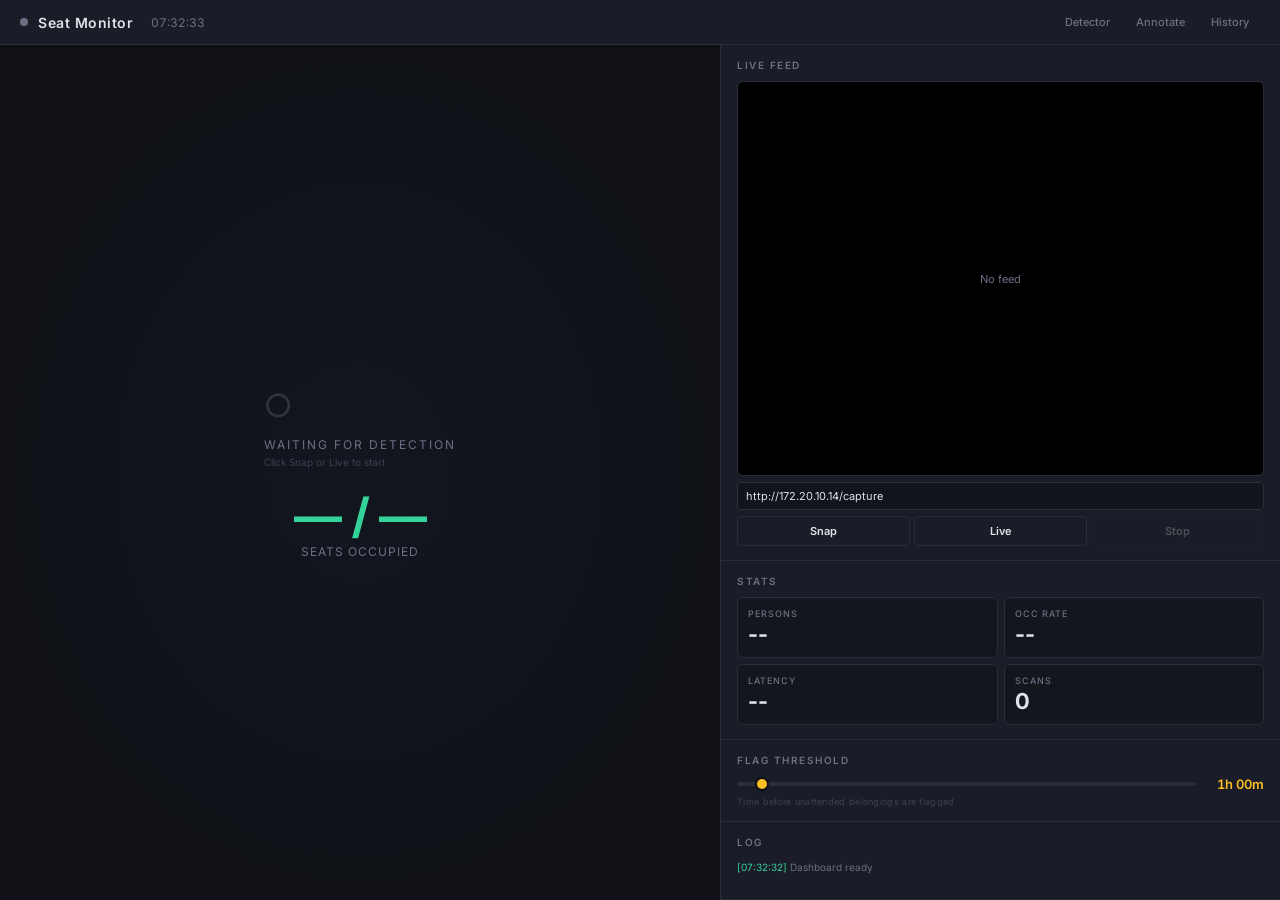
==== commit 1c55b47b: "Add ILLEGAL state, persistent seat anchors, B&W feed, detection tuning - 6-state model: add ILLEGAL " ====
--- a/templates/dashboard.html
+++ b/templates/dashboard.html
@@ -120,7 +120,16 @@
 .person-slot[data-state="flagged"] .person-figure svg { opacity: 0.35; }
 .person-slot[data-state="flagged"] .body-fill { fill: var(--flag-red); }
 .person-slot[data-state="flagged"] .body-stroke { stroke: var(--flag-red); }
-.person-slot[data-state="flagged"] .person-figure { animation: flash 1s ease-in-out infinite; }
+.person-slot[data-state="flagged"] .person-figure { animation: flash 1.2s ease-in-out infinite; }
+
+.person-slot[data-state="illegal"] .person-label { color: #ff2222; }
+.person-slot[data-state="illegal"] .person-figure svg { opacity: 0.5; }
+.person-slot[data-state="illegal"] .body-fill { fill: #ff2222; }
+.person-slot[data-state="illegal"] .body-stroke { stroke: #ff2222; }
+.person-slot[data-state="illegal"] .person-figure {
+  animation: flash 0.5s ease-in-out infinite;
+  filter: drop-shadow(0 0 16px rgba(255,34,34,0.5));
+}
 
 .person-slot[data-state="unknown"] .person-label { color: var(--mute); }
 .person-slot[data-state="unknown"] .person-figure svg { opacity: 0.08; }
@@ -146,7 +155,11 @@
 }
 .person-slot[data-state="flagged"] .person-badge {
   color: #fff; background: var(--flag-bg); border: 1px solid var(--flag-border);
-  animation: flash 1s ease-in-out infinite;
+  animation: flash 1.2s ease-in-out infinite;
+}
+.person-slot[data-state="illegal"] .person-badge {
+  color: #fff; background: rgba(255,34,34,0.25); border: 1px solid rgba(255,34,34,0.6);
+  animation: flash 0.5s ease-in-out infinite;
 }
 .person-slot[data-state="unknown"] .person-badge {
   color: var(--mute); background: rgba(61,64,82,0.2); border: 1px solid var(--mute);
@@ -163,6 +176,7 @@
 }
 .person-slot[data-state="away"] .away-timer { color: var(--amber); }
 .person-slot[data-state="flagged"] .away-timer { color: var(--flag-red); }
+.person-slot[data-state="illegal"] .away-timer { color: #ff2222; }
 .belonging-tags { display: flex; gap: 3px; flex-wrap: wrap; justify-content: center; }
 .belonging-tag {
   font-size: 9px; padding: 1px 6px; border-radius: 3px;
@@ -399,7 +413,7 @@
 
 <script>
 const $ = id => document.getElementById(id);
-const defaultCam = new URLSearchParams(location.search).get("cam") || "http://172.20.10.3/capture";
+const defaultCam = new URLSearchParams(location.search).get("cam") || "http://172.20.10.14/capture";
 let liveTimer = null, busy = false, scans = 0;
 let seatSlots = {};  // seat_id -> { slot, badge, timer, belong }
 let prevStates = {};
@@ -448,7 +462,8 @@
 
 const BADGE_TEXT = {
   empty: 'VACANT', occupied: 'OCCUPIED', away: 'AWAY',
-  flagged: '⚠ FLAGGED', unknown: 'NO SIGNAL',
+  flagged: '⚠ SUSPECTED', illegal: '🚨 ILLEGAL',
+  unknown: 'NO SIGNAL',
 };
 
 // Build the scene: tables + seats, dynamically from detection data
@@ -544,7 +559,7 @@
   el.badge.textContent = BADGE_TEXT[state] || state.toUpperCase();
 
   // timer
-  if ((state === 'away' || state === 'flagged') && seatData.away_seconds != null) {
+  if ((state === 'away' || state === 'flagged' || state === 'illegal') && seatData.away_seconds != null) {
     el.timer.textContent = fmtTime(seatData.away_seconds);
   } else {
     el.timer.textContent = '';
@@ -561,8 +576,10 @@
       const itemStr = items.length ? ` (${items.join(', ')})` : '';
       log(`<span class="warn">${escHtml(label)}: person left, belongings remain${itemStr}</span>`);
     } else if (state === 'flagged') {
-      log(`<span class="danger">⚠ ${escHtml(label)}: FLAGGED</span>`);
-    } else if (state === 'occupied' && (prevStates[id] === 'away' || prevStates[id] === 'flagged')) {
+      log(`<span class="danger">⚠ ${escHtml(label)}: SUSPECTED ILLEGAL OCCUPATION</span>`);
+    } else if (state === 'illegal') {
+      log(`<span class="danger">🚨 ${escHtml(label)}: ILLEGAL OCCUPATION CONFIRMED</span>`);
+    } else if (state === 'occupied' && (prevStates[id] === 'away' || prevStates[id] === 'flagged' || prevStates[id] === 'illegal')) {
       log(`<span class="hi">${escHtml(label)}: person returned</span>`);
     } else if (state === 'empty' && prevStates[id] && prevStates[id] !== 'empty') {
       log(`<span class="hi">${escHtml(label)}: now vacant</span>`);
@@ -572,12 +589,26 @@
 }
 
 function updateBanner(statuses) {
-  const occ = statuses.filter(s => s.state !== 'empty' && s.state !== 'unknown').length;
+  const occ = statuses.filter(s => s.state === 'occupied').length;
   const el = $('banner-count');
   el.textContent = `${occ} / ${totalSeats}`;
   el.classList.remove('none','some','full');
   el.classList.add(occ === 0 ? 'none' : occ >= totalSeats ? 'full' : 'some');
-  $('flag-alert').classList.toggle('show', statuses.some(s => s.state === 'flagged'));
+  const hasIllegal = statuses.some(s => s.state === 'illegal');
+  const hasFlagged = statuses.some(s => s.state === 'flagged');
+  const alertEl = $('flag-alert');
+  alertEl.classList.toggle('show', hasFlagged || hasIllegal);
+  if (hasIllegal) {
+    alertEl.textContent = '🚨 ILLEGAL OCCUPATION DETECTED';
+    alertEl.style.borderColor = 'rgba(255,34,34,0.6)';
+    alertEl.style.background = 'rgba(255,34,34,0.15)';
+    alertEl.style.color = '#ff2222';
+  } else if (hasFlagged) {
+    alertEl.textContent = '⚠ SUSPECTED ILLEGAL OCCUPATION';
+    alertEl.style.borderColor = '';
+    alertEl.style.background = '';
+    alertEl.style.color = '';
+  }
 }
 
 // Camera
@@ -633,19 +664,60 @@
   }
 }
 
+// ── Fast raw frame display (no YOLO) ──
+let rawBusy = false;
+async function fetchRawFrame() {
+  if (rawBusy) return;
+  const url = getCamURL();
+  if (!url) return;
+  rawBusy = true;
+  try {
+    const res = await fetch('/api/capture-raw', {
+      method: 'POST',
+      headers: {'Content-Type':'application/json'},
+      body: JSON.stringify({url}),
+    });
+    if (!res.ok) throw new Error();
+    const blob = await res.blob();
+    const objUrl = URL.createObjectURL(blob);
+    const img = $('cam-img');
+    const prev = img.src;
+    img.src = objUrl;
+    img.style.display = 'block';
+    $('cam-ph').style.display = 'none';
+    // free previous blob URL
+    if (prev && prev.startsWith('blob:')) URL.revokeObjectURL(prev);
+    $('status-dot').className = 'dot live';
+  } catch (e) {
+    // silent — inference loop handles errors
+  } finally {
+    rawBusy = false;
+  }
+}
+
+// ── Live mode: every frame goes through YOLO ──
+let liveLoopId = null;
+
 $('btn-snap').onclick = () => capture(false);
 $('btn-live').onclick = () => {
   if (liveTimer) return;
   log('Live started');
-  const tick = () => { if (!busy) capture(true); };
+
+  async function tick() {
+    if (!liveTimer) return;
+    await capture(true);
+    if (liveTimer) liveLoopId = requestAnimationFrame(() => tick());
+  }
+  liveTimer = true;
   tick();
-  liveTimer = setInterval(tick, 50);
+
   $('btn-live').disabled = true;
   $('btn-live').classList.add('active');
   $('btn-stop').disabled = false;
 };
 $('btn-stop').onclick = () => {
-  if (liveTimer) { clearInterval(liveTimer); liveTimer = null; }
+  if (liveLoopId) { cancelAnimationFrame(liveLoopId); liveLoopId = null; }
+  liveTimer = null;
   log('Live stopped');
   $('btn-live').disabled = false;
   $('btn-live').classList.remove('active');
